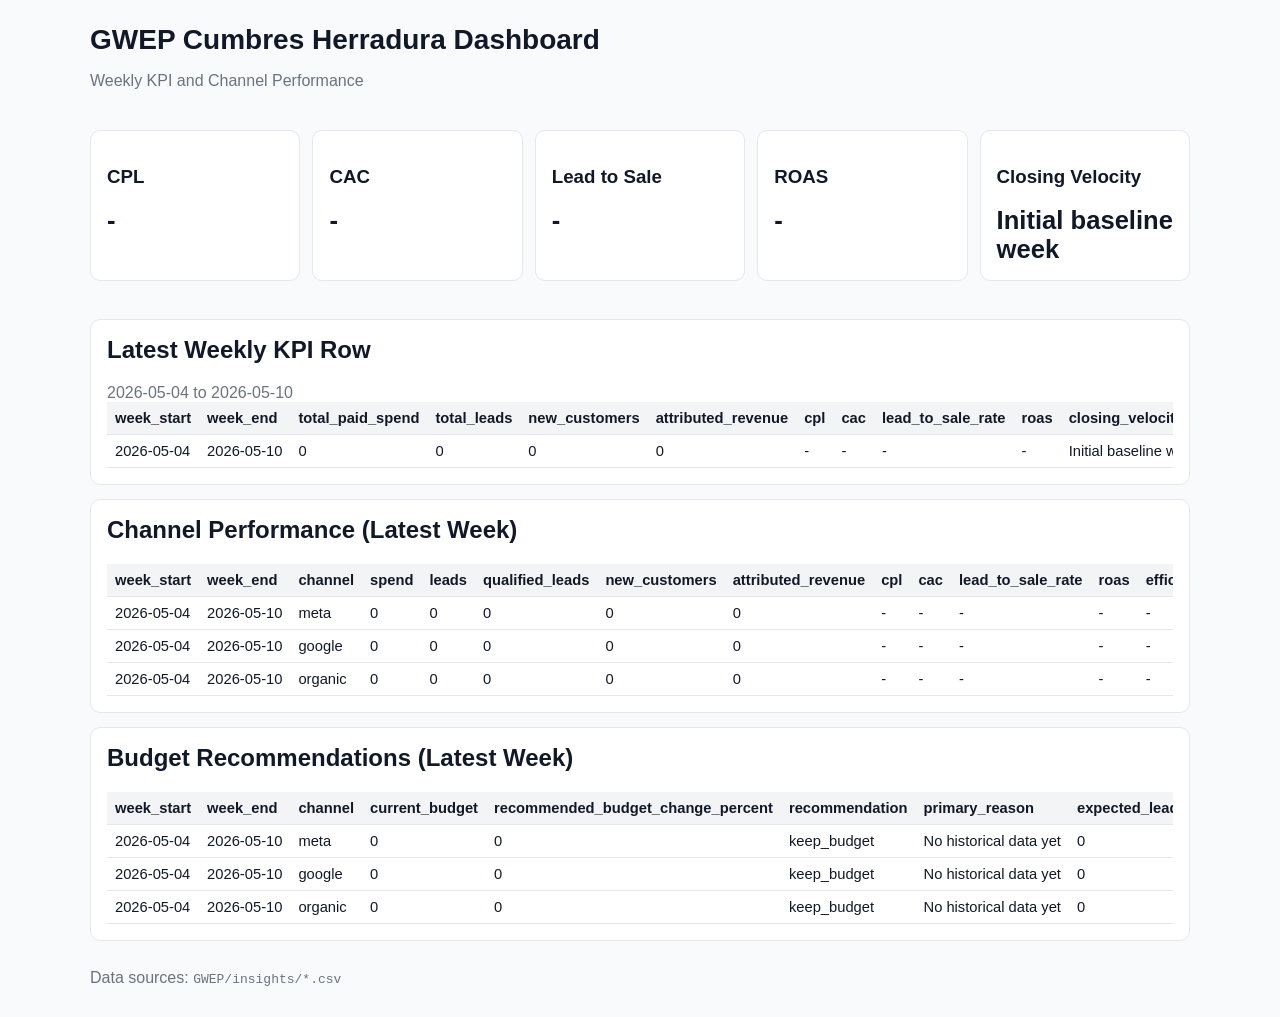
==== docs/index.html @ 22cfc541 "Publish dashboard from docs/ for GitHub Pages. GitHub Pages only supports / or /docs as the site fol" ====
<!doctype html>
<html lang="en">
  <head>
    <meta charset="UTF-8" />
    <meta name="viewport" content="width=device-width, initial-scale=1.0" />
    <title>GWEP Marketing Dashboard</title>
    <link rel="stylesheet" href="./styles.css" />
  </head>
  <body>
    <header class="container">
      <h1>GWEP Cumbres Herradura Dashboard</h1>
      <p class="subtle">Weekly KPI and Channel Performance</p>
    </header>

    <main class="container">
      <section class="grid">
        <article class="card">
          <h3>CPL</h3>
          <p id="kpi-cpl" class="metric">-</p>
        </article>
        <article class="card">
          <h3>CAC</h3>
          <p id="kpi-cac" class="metric">-</p>
        </article>
        <article class="card">
          <h3>Lead to Sale</h3>
          <p id="kpi-lts" class="metric">-</p>
        </article>
        <article class="card">
          <h3>ROAS</h3>
          <p id="kpi-roas" class="metric">-</p>
        </article>
        <article class="card">
          <h3>Closing Velocity</h3>
          <p id="kpi-velocity" class="metric">-</p>
        </article>
      </section>

      <section class="card">
        <h2>Latest Weekly KPI Row</h2>
        <div id="latest-week-meta" class="subtle"></div>
        <div class="table-wrap">
          <table id="weekly-kpi-table"></table>
        </div>
      </section>

      <section class="card">
        <h2>Channel Performance (Latest Week)</h2>
        <div class="table-wrap">
          <table id="channel-table"></table>
        </div>
      </section>

      <section class="card">
        <h2>Budget Recommendations (Latest Week)</h2>
        <div class="table-wrap">
          <table id="recommendation-table"></table>
        </div>
      </section>
    </main>

    <footer class="container subtle">
      Data sources: <code>GWEP/insights/*.csv</code>
    </footer>

    <script src="./app.js"></script>
  </body>
</html>
---- docs/styles.css ----
* {
  box-sizing: border-box;
}

body {
  margin: 0;
  font-family: -apple-system, BlinkMacSystemFont, "Segoe UI", Roboto, Arial, sans-serif;
  color: #111827;
  background: #f9fafb;
}

.container {
  width: min(1100px, 92vw);
  margin: 0 auto;
}

header {
  padding: 24px 0 8px;
}

h1 {
  margin: 0;
  font-size: 1.75rem;
}

h2 {
  margin-top: 0;
}

.subtle {
  color: #6b7280;
}

.grid {
  display: grid;
  grid-template-columns: repeat(auto-fit, minmax(170px, 1fr));
  gap: 12px;
  margin: 16px 0 24px;
}

.card {
  background: #ffffff;
  border: 1px solid #e5e7eb;
  border-radius: 10px;
  padding: 16px;
  margin-bottom: 14px;
}

.metric {
  font-size: 1.6rem;
  font-weight: 700;
  margin: 6px 0 0;
}

.table-wrap {
  overflow-x: auto;
}

table {
  width: 100%;
  border-collapse: collapse;
  font-size: 0.92rem;
}

th,
td {
  padding: 8px;
  border-bottom: 1px solid #e5e7eb;
  text-align: left;
  white-space: nowrap;
}

th {
  background: #f3f4f6;
}

footer {
  padding: 14px 0 30px;
}
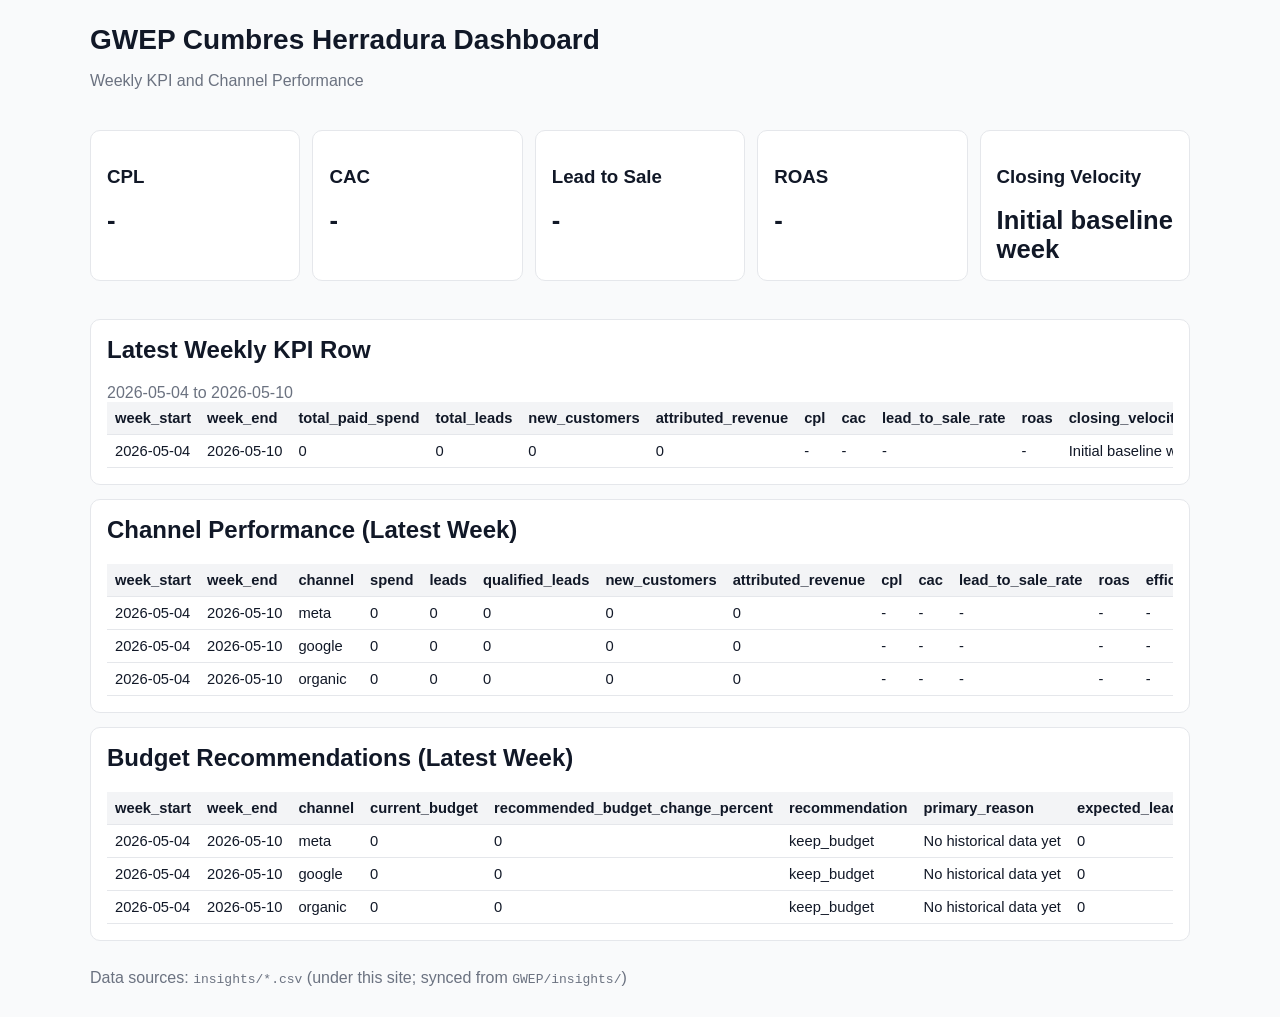
==== commit bbec84ec: "Cache-bust app.js on dashboard page for GitHub Pages. Co-authored-by: Cursor <cursoragent@cursor.com" ====
--- a/docs/index.html
+++ b/docs/index.html
@@ -60,9 +60,10 @@
     </main>
 
     <footer class="container subtle">
-      Data sources: <code>GWEP/insights/*.csv</code>
+      Data sources: <code>insights/*.csv</code> (under this site; synced from <code>GWEP/insights/</code>)
     </footer>
 
-    <script src="./app.js"></script>
+    <!-- Bump ?v= when app.js changes so browsers do not keep an old cached script. -->
+    <script src="./app.js?v=3"></script>
   </body>
 </html>
